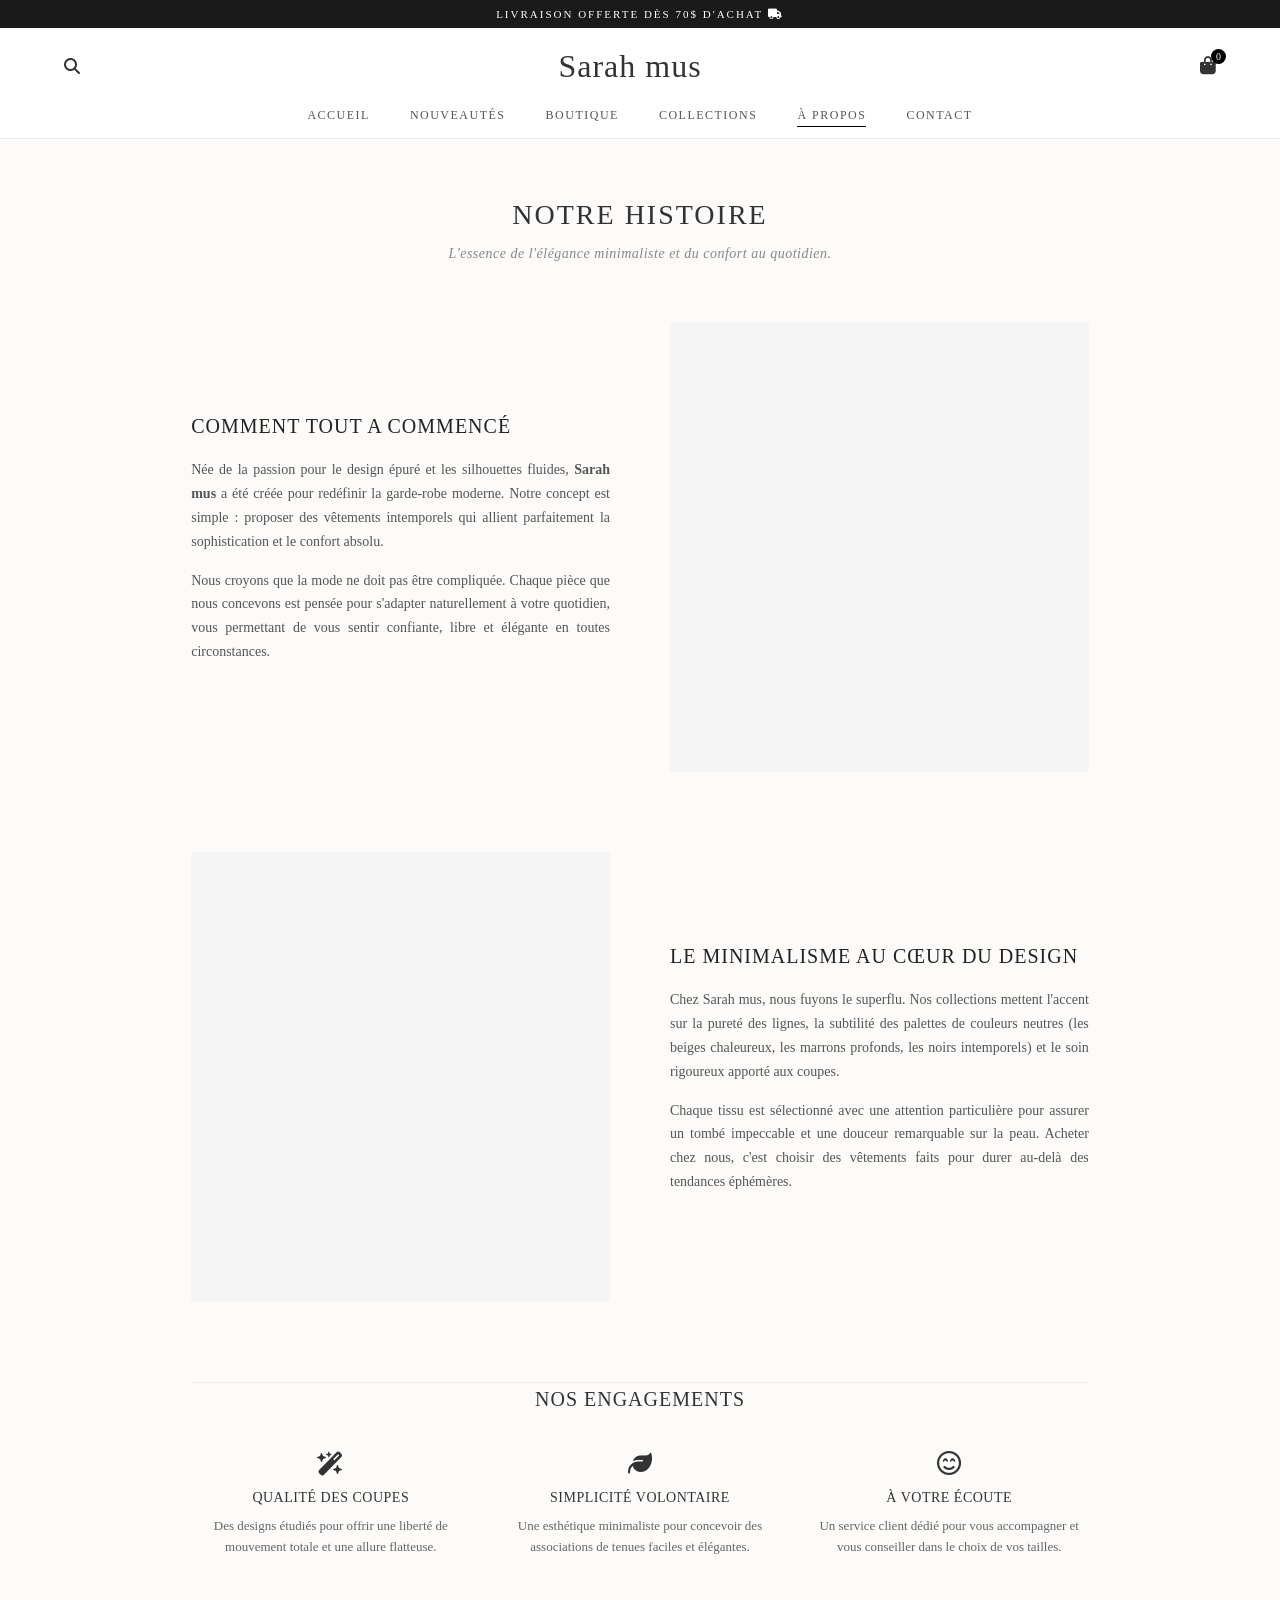
==== apropos.html @ 7012932e "ajout de fichiers du site" ====
<!DOCTYPE html>
<html lang="fr">
<head>
    <meta charset="UTF-8">
    <meta name="viewport" content="width=device-width, initial-scale=1.0">
    <title>À Propos - Sarah mus</title>
    <link rel="stylesheet" href="style.css">
    <link rel="shortcut icon" href="sarahmus.png">
    <link rel="stylesheet" href="css/all.css"> <!-- Dossier de dessins local -->
            <link rel="stylesheet" href="https://cdnjs.cloudflare.com/ajax/libs/font-awesome/6.4.0/css/all.min.css">

    <style>
        /* Styles spécifiques pour la page À Propos */
        .about-container {
            max-width: 1000px;
            margin: 60px auto;
            padding: 0 4%;
        }

        .about-hero {
            text-align: center;
            margin-bottom: 60px;
        }

        .about-hero h1 {
            font-size: 28px;
            font-weight: 300;
            letter-spacing: 2px;
            text-transform: uppercase;
            margin-bottom: 15px;
        }

        .about-hero .subtitle {
            font-size: 14px;
            color: #888;
            font-style: italic;
            letter-spacing: 0.5px;
        }

        .about-section {
            display: grid;
            grid-template-columns: 1fr 1fr;
            gap: 60px;
            align-items: center;
            margin-bottom: 80px;
        }

        .about-section.reverse {
            direction: rtl; /* Inverse l'ordre image/texte sur grand écran */
        }
        .about-section.reverse .about-text {
            direction: ltr; /* Remet le texte dans le bon sens de lecture */
        }

        .about-text h2 {
            font-size: 20px;
            font-weight: 400;
            letter-spacing: 1px;
            text-transform: uppercase;
            margin-bottom: 20px;
            color: #222;
        }

        .about-text p {
            font-size: 14px;
            color: #555;
            line-height: 1.7;
            margin-bottom: 15px;
            text-align: justify;
        }

        .about-image {
            width: 100%;
            height: 450px;
            background-color: #f5f5f5;
            background-size: cover;
            background-position: center;
            border-radius: 2px;
        }

        /* Section Nos Valeurs */
        .values-container {
            border-top: 1px solid #eee;
            padding-top: 5px;
            margin-top: 40px;
        }

        .values-title {
            text-align: center;
            font-size: 20px;
            font-weight: 400;
            letter-spacing: 1px;
            text-transform: uppercase;
            margin-bottom: 40px;
        }

        .values-grid {
            display: grid;
            grid-template-columns: repeat(3, 1fr);
            gap: 30px;
            text-align: center;
        }

        .value-item i {
            font-size: 24px;
            color: #333;
            margin-bottom: 15px;
        }

        .value-item h3 {
            font-size: 14px;
            font-weight: 500;
            text-transform: uppercase;
            letter-spacing: 0.5px;
            margin-bottom: 10px;
        }

        .value-item p {
            font-size: 13px;
            color: #666;
            line-height: 1.6;
        }

        /* Responsive */
        @media (max-width: 768px) {
            .about-section, .about-section.reverse {
                grid-template-columns: 1fr;
                gap: 30px;
                direction: ltr;
            }
            .about-section.reverse .about-text {
                direction: ltr;
            }
            .about-image {
                height: 300px;
            }
            .values-grid {
                grid-template-columns: 1fr;
                gap: 40px;
            }
        }
    </style>
</head>
<body>

    <!-- Bandeau de livraison -->
    <div class="top-bar">
        <p>LIVRAISON OFFERTE DÈS 70$ D'ACHAT <i class="fa-solid fa-truck"></i></p>
    </div>

    <!-- Header / Navigation (Identique aux autres pages) -->
    <header>
        <div class="header-main">
            <div class="search-icon"><i class="fa-solid fa-magnifying-glass"></i></div>
            <div class="logo"><a href="index.html" style="color: inherit; text-decoration: none;">Sarah mus</a></div>
            <div class="header-icons">
                <div class="cart-icon">
                    <a href="panier.html" style="color: inherit; text-decoration: none; display: flex; align-items: center; position: relative;">
                        <i class="fa-solid fa-bag-shopping"></i>
                        <span class="cart-count">0</span>
                    </a>
                </div>
            </div>
        </div>
        <nav>
            <ul>
                <li><a href="index.html">ACCUEIL</a></li>
                <li><a href="./nouveautes.html">NOUVEAUTÉS</a></li>
                <li><a href="boutique.html">BOUTIQUE</a></li>
                <li><a href="collections.html">COLLECTIONS</a></li>
                <li><a href="apropos.html" class="active">À PROPOS</a></li>
                <li><a href="contact.html">CONTACT</a></li>
            </ul>
        </nav>
    </header>

    <!-- Conteneur Principal -->
    <div class="about-container">
        
        <!-- En-tête de la page -->
        <div class="about-hero">
            <h1>Notre Histoire</h1>
            <p class="subtitle">L'essence de l'élégance minimaliste et du confort au quotidien.</p>
        </div>

        <!-- Section 1 : L'origine -->
        <section class="about-section">
            <div class="about-text">
                <h2>Comment tout a commencé</h2>
                <p>Née de la passion pour le design épuré et les silhouettes fluides, <strong>Sarah mus</strong> a été créée pour redéfinir la garde-robe moderne. Notre concept est simple : proposer des vêtements intemporels qui allient parfaitement la sophistication et le confort absolu.</p>
                <p>Nous croyons que la mode ne doit pas être compliquée. Chaque pièce que nous concevons est pensée pour s'adapter naturellement à votre quotidien, vous permettant de vous sentir confiante, libre et élégante en toutes circonstances.</p>
            </div>
            <!-- Tu peux remplacer l'URL par une de tes images de shooting -->
            <div class="about-image" style="background-image: url('chemise.jpg');"></div>
        </section>

        <!-- Section 2 : Notre Philosophie -->
        <section class="about-section reverse">
            <div class="about-text">
                <h2>Le Minimalisme au Cœur du Design</h2>
                <p>Chez Sarah mus, nous fuyons le superflu. Nos collections mettent l'accent sur la pureté des lignes, la subtilité des palettes de couleurs neutres (les beiges chaleureux, les marrons profonds, les noirs intemporels) et le soin rigoureux apporté aux coupes.</p>
                <p>Chaque tissu est sélectionné avec une attention particulière pour assurer un tombé impeccable et une douceur remarquable sur la peau. Acheter chez nous, c'est choisir des vêtements faits pour durer au-delà des tendances éphémères.</p>
            </div>
            <div class="about-image" style="background-image: url('robe.jpg');"></div>
        </section>

        <!-- Section 3 : Les Valeurs de la Marque -->
        <section class="values-container">
            <h2 class="values-title">Nos Engagements</h2>
            
            <div class="values-grid">
                <!-- Valeur 1 -->
                <div class="value-item">
                    <i class="fa-solid fa-wand-magic-sparkles"></i>
                    <h3>Qualité des coupes</h3>
                    <p>Des designs étudiés pour offrir une liberté de mouvement totale et une allure flatteuse.</p>
                </div>
                <!-- Valeur 2 -->
                <div class="value-item">
                    <i class="fa-solid fa-leaf"></i>
                    <h3>Simplicité Volontaire</h3>
                    <p>Une esthétique minimaliste pour concevoir des associations de tenues faciles et élégantes.</p>
                </div>
                <!-- Valeur 3 -->
                <div class="value-item">
                    <i class="fa-regular fa-face-smile-beam"></i>
                    <h3>À votre écoute</h3>
                    <p>Un service client dédié pour vous accompagner et vous conseiller dans le choix de vos tailles.</p>
                </div>
            </div>
        </section>

    </div>

    <!-- Liaison du script unique app.js pour le compteur panier -->
    <script src="app.js"></script>
</body>
</html>
---- style.css ----
/* Réinitialisation globale */
* {
    margin: 0;
    padding: 0;
    box-sizing: border-box;
    font-family: 'Playfair Display', 'Didot', 'Georgia', serif; /* Typographie élégante */
}

body {
    background-color: #fcfbfa;
    color: #333;
}

/* Bandeau Supérieur */
.top-bar {
    background-color: #1a1a1a;
    color: #fff;
    text-align: center;
    padding: 8px 0;
    font-size: 11px;
    letter-spacing: 2px;
}

/* Header */
header {
    background-color: #fff;
    border-bottom: 1px solid #eaeaea;
}

.header-main {
    display: flex;
    justify-content: space-between;
    align-items: center;
    padding: 20px 5%;
}

.logo {
    font-size: 32px;
    font-weight: 500;
    letter-spacing: 1px;
}

.header-icons i {
    font-size: 18px;
    margin-left: 20px;
    cursor: pointer;
}

.cart-icon {
    display: inline-block;
    position: relative;
}

.cart-count {
    position: absolute;
    top: -8px;
    right: -10px;
    background: #000;
    color: #fff;
    font-size: 10px;
    padding: 2px 5px;
    border-radius: 50%;
}

/* Navigation */
nav ul {
    display: flex;
    justify-content: center;
    list-style: none;
    padding-bottom: 15px;
}

nav ul li {
    margin: 0 20px;
}

nav ul li a {
    text-decoration: none;
    color: #555;
    font-size: 12px;
    letter-spacing: 1.5px;
}

nav ul li a.active {
    border-bottom: 1px solid #000;
    padding-bottom: 4px;
}

/* Hero Section (Image principale de la maquette) */
.hero {
    height: 80vh;
    background-image: url(''); /* Remplace par ton image style 1000870341.png */
    background-size: cover;
    background-position: center;
    display: flex;
    align-items: center;
    padding-left: 8%;
}

.hero-content {
    max-width: 450px;
}

.hero-content .subtitle {
    font-size: 13px;
    letter-spacing: 3px;
    color: #8c7662;
}

.hero-content h1 {
    font-size: 64px;
    font-weight: 400;
    margin: 10px 0;
}

.hero-content p {
    font-size: 20px;
    margin-bottom: 30px;
    color: #444;
}

.btn-hero {
    display: inline-block;
    background-color: #000;
    color: #fff;
    padding: 15px 30px;
    text-decoration: none;
    font-size: 12px;
    letter-spacing: 2px;
}

/* Engagements */
.features {
    display: flex;
    justify-content: space-around;
    background-color: #f5f2ed;
    padding: 30px 5%;
    text-align: left;
}

.feature-item {
    display: flex;
    align-items: center;
    gap: 15px;
}

.feature-item i {
    font-size: 24px;
    color: #444;
}

.feature-item h4 {
    font-size: 12px;
    letter-spacing: 1px;
    margin-bottom: 3px;
}

.feature-item p {
    font-size: 11px;
    color: #777;
}

/* Catégories */
.categories-section {
    padding: 60px 5%;
    text-align: center;
}

.categories-section h2 {
    font-size: 18px;
    letter-spacing: 3px;
    margin-bottom: 40px;
}

.categories-grid {
    display: grid;
    grid-template-columns: repeat(4, 1fr);
    gap: 20px;
}

.category-card {
    height: 400px;
    background-size: cover;
    background-position: center;
    position: relative;
}

.category-overlay {
    position: absolute;
    bottom: 30px;
    left: 0;
    right: 0;
    text-align: center;
}

.category-overlay h3 {
    color: #fff;
    font-size: 18px;
    letter-spacing: 2px;
    margin-bottom: 15px;
    text-shadow: 1px 1px 3px rgba(0,0,0,0.3);
}

.btn-category {
    background-color: #fff;
    color: #000;
    padding: 10px 25px;
    text-decoration: none;
    font-size: 11px;
    letter-spacing: 1px;
}

/* Footer */
footer {
    background-color: #ded6cf;
    padding: 40px 5%;
    text-align: center;
    border-top: 1px solid #d0c5bc;
}

.footer-logo {
    font-family: 'Caveat', cursive, serif; /* Pour l'effet écriture manuscrite du bas */
    font-size: 36px;
    margin-bottom: 15px;
}

.footer-text p {
    font-size: 12px;
    color: #555;
    margin-bottom: 5px;
}

.footer-socials {
    margin-top: 20px;
}

.footer-socials a {
    color: #000;
    font-size: 18px;
    margin: 0 15px;
}
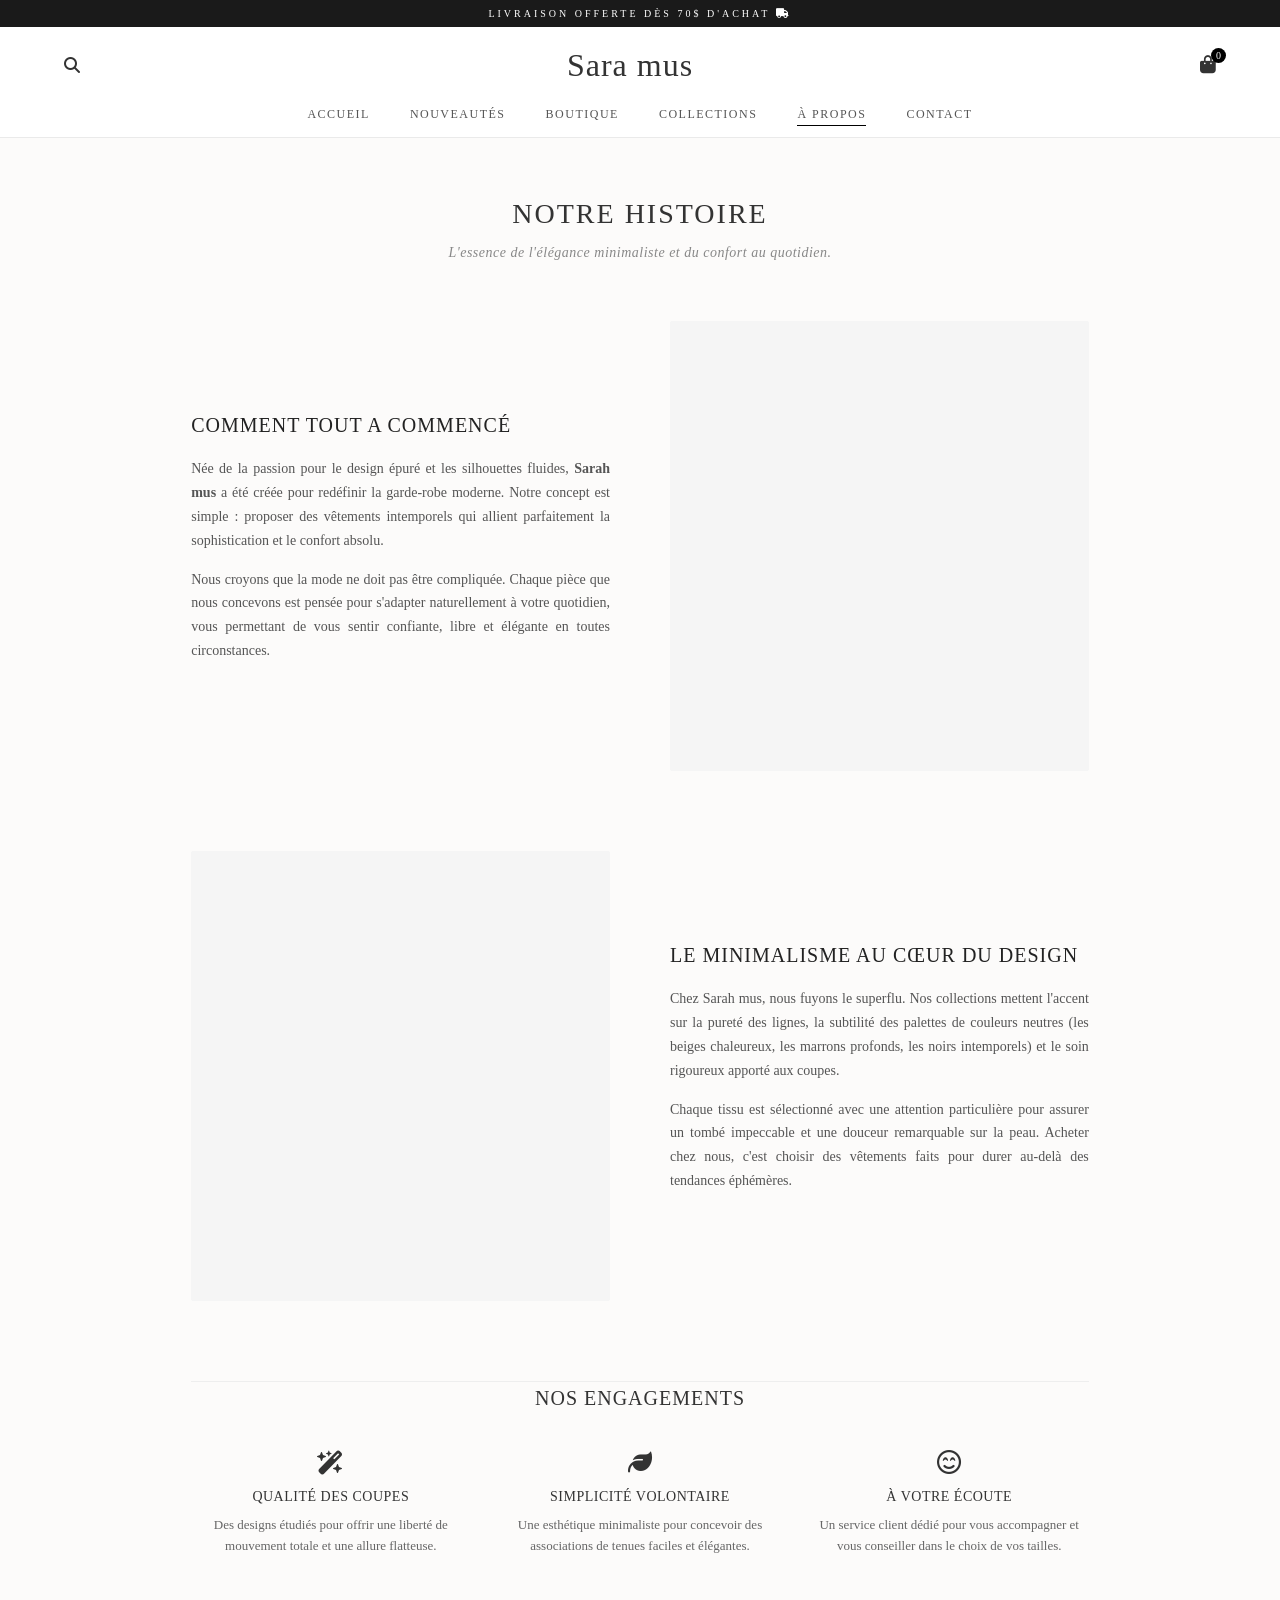
==== commit 0ad8341e: "mis a jour" ====
--- a/apropos.html
+++ b/apropos.html
@@ -6,7 +6,7 @@
     <title>À Propos - Sarah mus</title>
     <link rel="stylesheet" href="style.css">
     <link rel="shortcut icon" href="sarahmus.png">
-    <link rel="stylesheet" href="css/all.css"> <!-- Dossier de dessins local -->
+    <!-- <link rel="stylesheet" href="css/all.css"> Dossier de dessins local -->
             <link rel="stylesheet" href="https://cdnjs.cloudflare.com/ajax/libs/font-awesome/6.4.0/css/all.min.css">
 
     <style>
@@ -152,7 +152,7 @@
     <header>
         <div class="header-main">
             <div class="search-icon"><i class="fa-solid fa-magnifying-glass"></i></div>
-            <div class="logo"><a href="index.html" style="color: inherit; text-decoration: none;">Sarah mus</a></div>
+            <div class="logo"><a href="index.html" style="color: inherit; text-decoration: none;">Sara mus</a></div>
             <div class="header-icons">
                 <div class="cart-icon">
                     <a href="panier.html" style="color: inherit; text-decoration: none; display: flex; align-items: center; position: relative;">
--- a/style.css
+++ b/style.css
@@ -1,4 +1,5 @@
 /* Réinitialisation globale */
+
 * {
     margin: 0;
     padding: 0;
@@ -7,6 +8,9 @@
 }
 
 body {
+    max-width: 100%;
+    margin: 0;
+    padding: 0;
     background-color: #fcfbfa;
     color: #333;
 }
@@ -16,9 +20,9 @@
     background-color: #1a1a1a;
     color: #fff;
     text-align: center;
-    padding: 8px 0;
-    font-size: 11px;
-    letter-spacing: 2px;
+    padding: 8px ;
+    font-size: 10px;
+    letter-spacing: 3px;
 }
 
 /* Header */
@@ -89,7 +93,7 @@
 /* Hero Section (Image principale de la maquette) */
 .hero {
     height: 80vh;
-    background-image: url(''); /* Remplace par ton image style 1000870341.png */
+    background-image: url('file_0000000061a071f4a7699ddc43db3211.png'); /* Remplace par ton image style 1000870341.png */
     background-size: cover;
     background-position: center;
     display: flex;
@@ -238,4 +242,49 @@
     color: #000;
     font-size: 18px;
     margin: 0 15px;
+}
+/* On cible le nouveau formulaire dans la colonne droite */
+.contact-form form {
+    display: flex;
+    flex-direction: column;
+    gap: 20px; /* Recrée l'espace qu'il y avait entre tes div form-group */
+    margin-top: 20px;
+}
+
+/* On applique le design à tes champs de texte de façon uniforme */
+.contact-form form input[type="text"],
+.contact-form form input[type="email"],
+.contact-form form textarea {
+    width: 100%;
+    padding: 12px 15px;
+    border: 1px solid #ccc;
+    border-radius: 4px;
+    font-size: 16px;
+    font-family: inherit;
+    background-color: #fff;
+    box-sizing: border-box;
+}
+
+/* Hauteur spécifique pour la zone de message */
+.contact-form form textarea {
+    min-height: 150px;
+    resize: vertical;
+}
+
+/* On redonne le style initial à ton bouton d'envoi */
+.contact-form form button[type="submit"] {
+    background-color: #000; /* Remplace par ta couleur si c'est du beige/marron */
+    color: #fff;
+    padding: 12px 25px;
+    border: none;
+    border-radius: 4px;
+    cursor: pointer;
+    font-size: 16px;
+    font-weight: bold;
+    transition: background 0.3s ease;
+    align-self: flex-start; /* Aligne le bouton à gauche comme avant */
+}
+
+.contact-form form button[type="submit"]:hover {
+    background-color: #333; /* Un effet de survol léger */
 }
